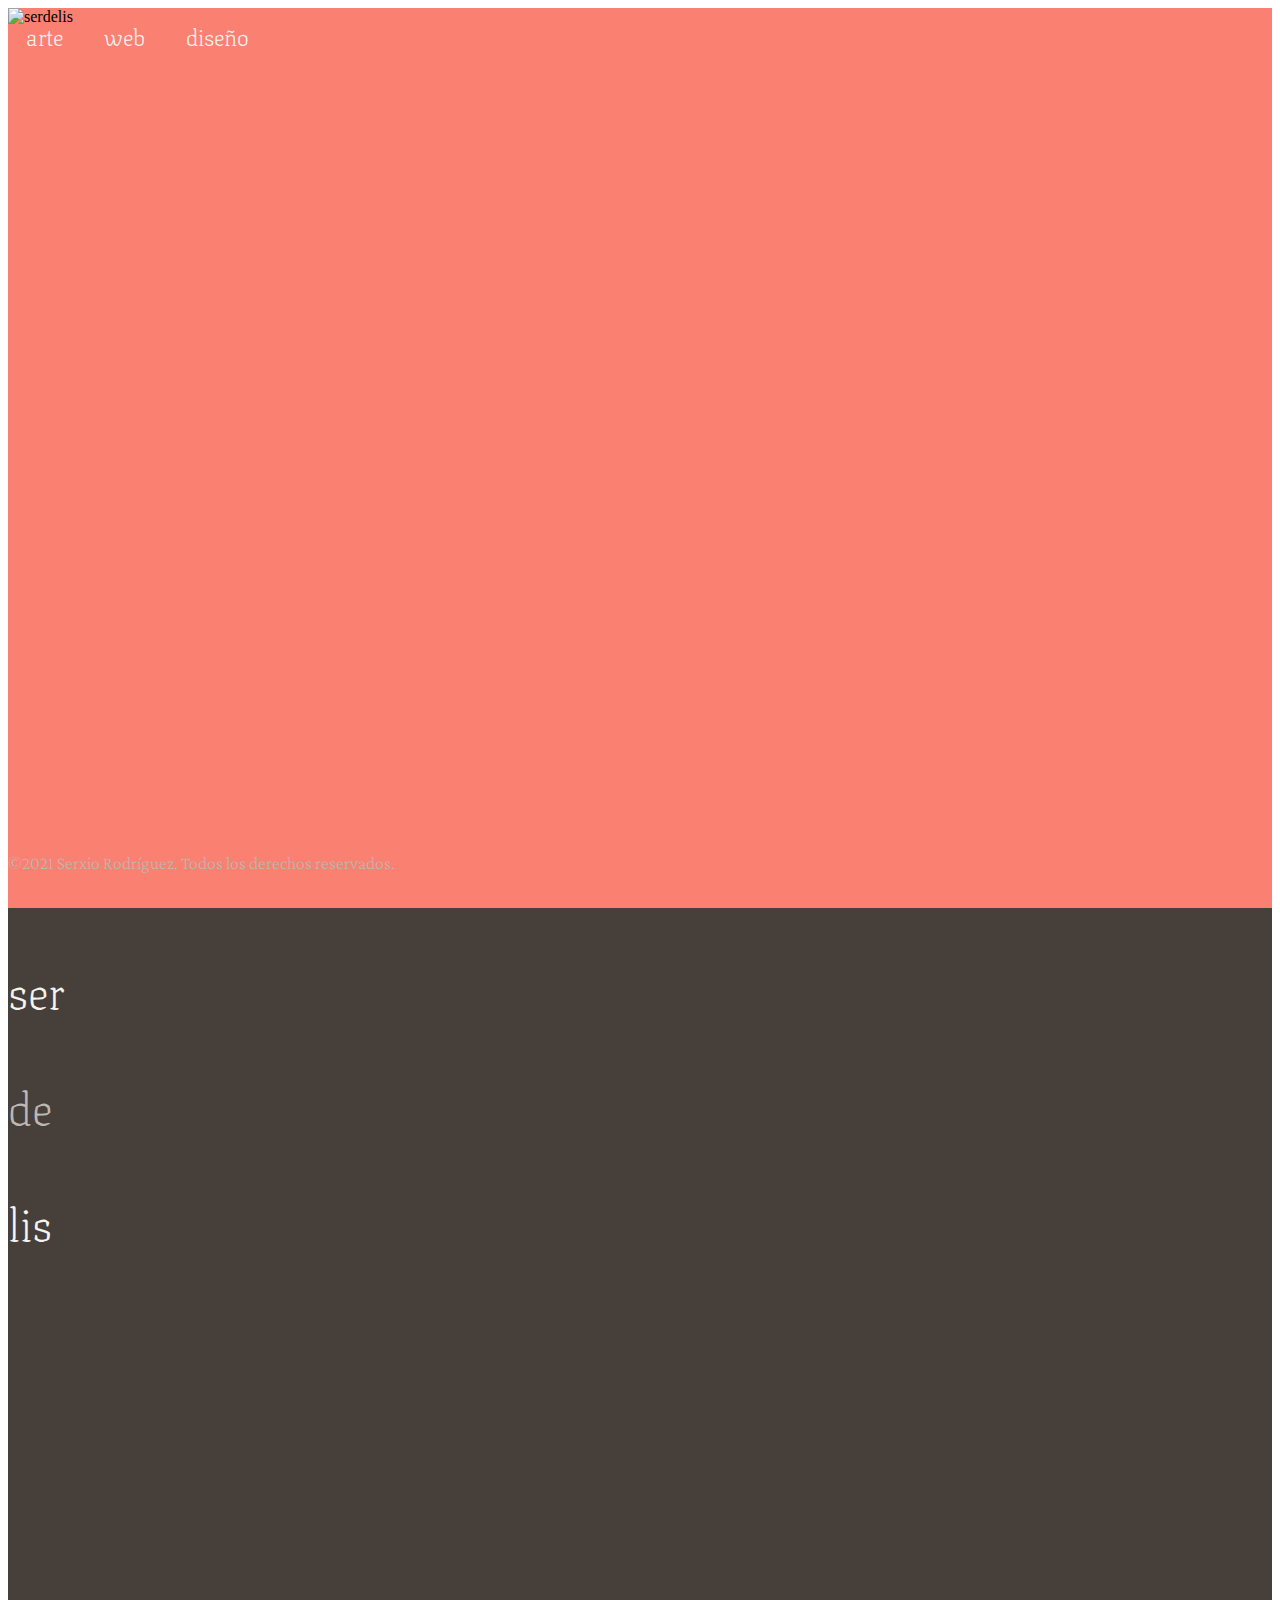
==== index.html @ 5c19d324 "Update index.html" ====
<!DOCTYPE html>
<meta charset="utf-8">
<!-- CSS only -->
<link href="https://cdn.jsdelivr.net/npm/bootstrap@5.0.1/dist/css/bootstrap.min.css" rel="stylesheet" integrity="sha384-+0n0xVW2eSR5OomGNYDnhzAbDsOXxcvSN1TPprVMTNDbiYZCxYbOOl7+AMvyTG2x" crossorigin="anonymous">
<link rel="preconnect" href="https://fonts.gstatic.com">
<link href="https://fonts.googleapis.com/css2?family=Crimson+Pro:wght@200&display=swap" rel="stylesheet">
<link rel="preconnect" href="https://fonts.gstatic.com">
<link href="https://fonts.googleapis.com/css2?family=Crimson+Pro:wght@200&family=Texturina:ital,wght@0,100;0,200;0,300;0,400;0,500;0,600;0,700;1,100;1,200;1,300;1,400;1,500;1,600;1,700&display=swap" rel="stylesheet">
<head>

<title>serxio rodríguez</title>


<link rel="stylesheet" href="styles2.css">

</head>






<body>


        <div class="row g-0">
        
            <div class="col-md-6">

                <div class="leftside d-flex justify-content-center align-items-center">
                    <img class="img" src="https://github.com/serdelis/serdelis/blob/main/picture%20with%20a%20black%20arch.png" alt="serdelis">
                </div>
               
            </div>


                <div class="col-md-6">

                    <div class="rightside d-flex justify-content-center align-items-center">
                        <p class="serlis">ser</p>
                            <p class="midp">de</p>
                        <p class="serlis">lis</p>
                        

                                <div class="secciones d-flex">
                                    <a href="arte.html">arte</a>
                                    <a href="web.html">web</a>
                                    <a href="diseño.html">diseño</a>
                                </div>

                                <div class="footer">
                                    &copy;2021 Serxio Rodríguez. Todos los derechos reservados.
                            </div>

                    </div>

                </div>


                
        </div>


</body>






</html>
---- styles2.css ----
*{
    overflow-y: hidden;
    overflow-x: hidden;
}


.leftside, .rightside {

height: 50vh;
width: 100%;

}

@media screen and (min-width:768px)
{
    .leftside, .rightside {
        height: 100vh;
    }

}
.leftside {
    background: salmon;
    size: 50px;
}

.rightside {
    background:#463f3a;
    font-size: 5vh;
    font-family:'texturina', serif;
    font-weight: lighter;
}


.serlis {
    color:#f4f3ee;
}

.midp {
    color:#bcb8b1;
}

.img{
    width: 760px;
    height: 760px;
}

.footer {
    bottom: 0;
    position: absolute;
    font-size: 2vh;
    color:#bcb8b1;
    padding-bottom: 3vh;
    font-family:'crimson pro', serif;
}



.secciones {
    top: 0;
    position: absolute;
    padding-top:2vh;
    font-size: 2.5vh;
}

.secciones a {
    padding:2vh;
    color: #f4f3ee;
    text-decoration:none;
}

a:hover{
    color: #bcb8b1;
}

.arte{
    color: #e0afa0;
}
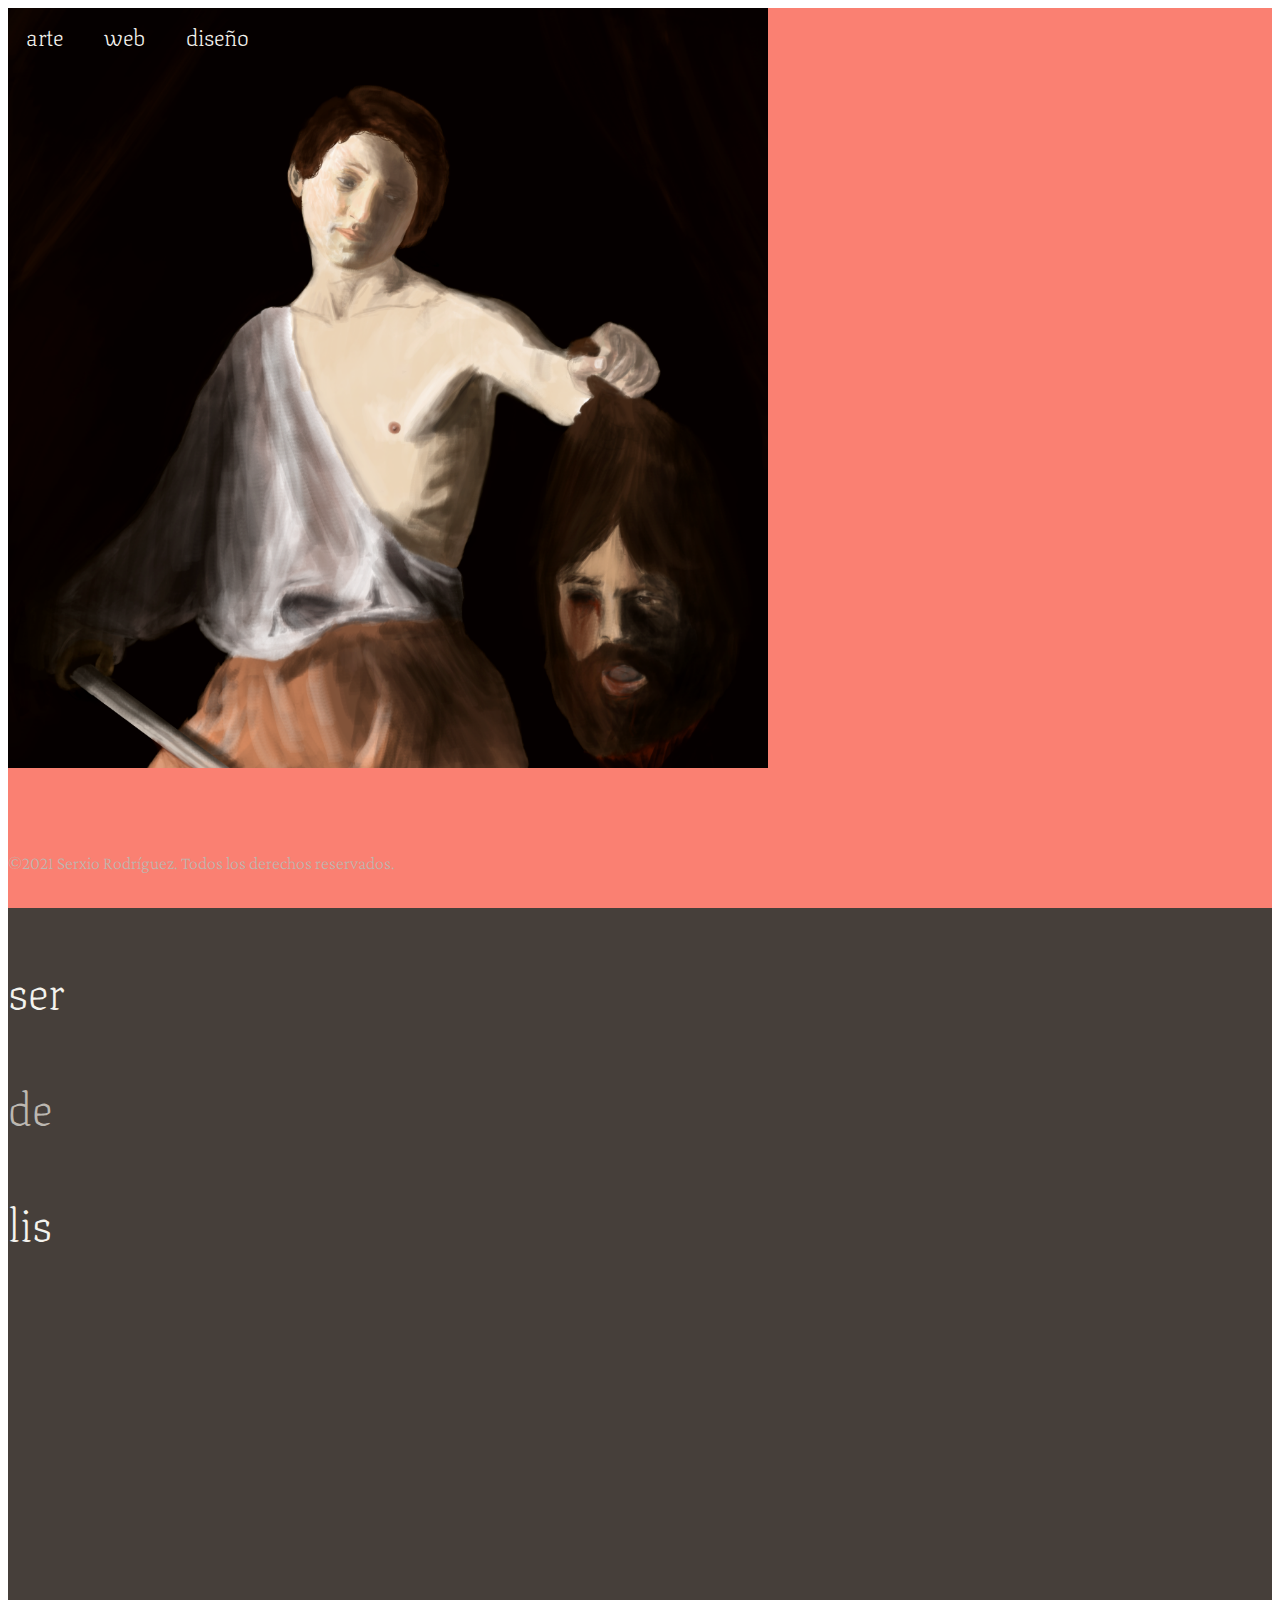
==== commit f5f22c78: "Update index.html" ====
--- a/index.html
+++ b/index.html
@@ -28,7 +28,7 @@
             <div class="col-md-6">
 
                 <div class="leftside d-flex justify-content-center align-items-center">
-                    <img class="img" src="https://github.com/serdelis/serdelis/blob/main/picture%20with%20a%20black%20arch.png" alt="serdelis">
+                    <img class="img" src="caravagg.png" alt="serdelis">
                 </div>
                
             </div>
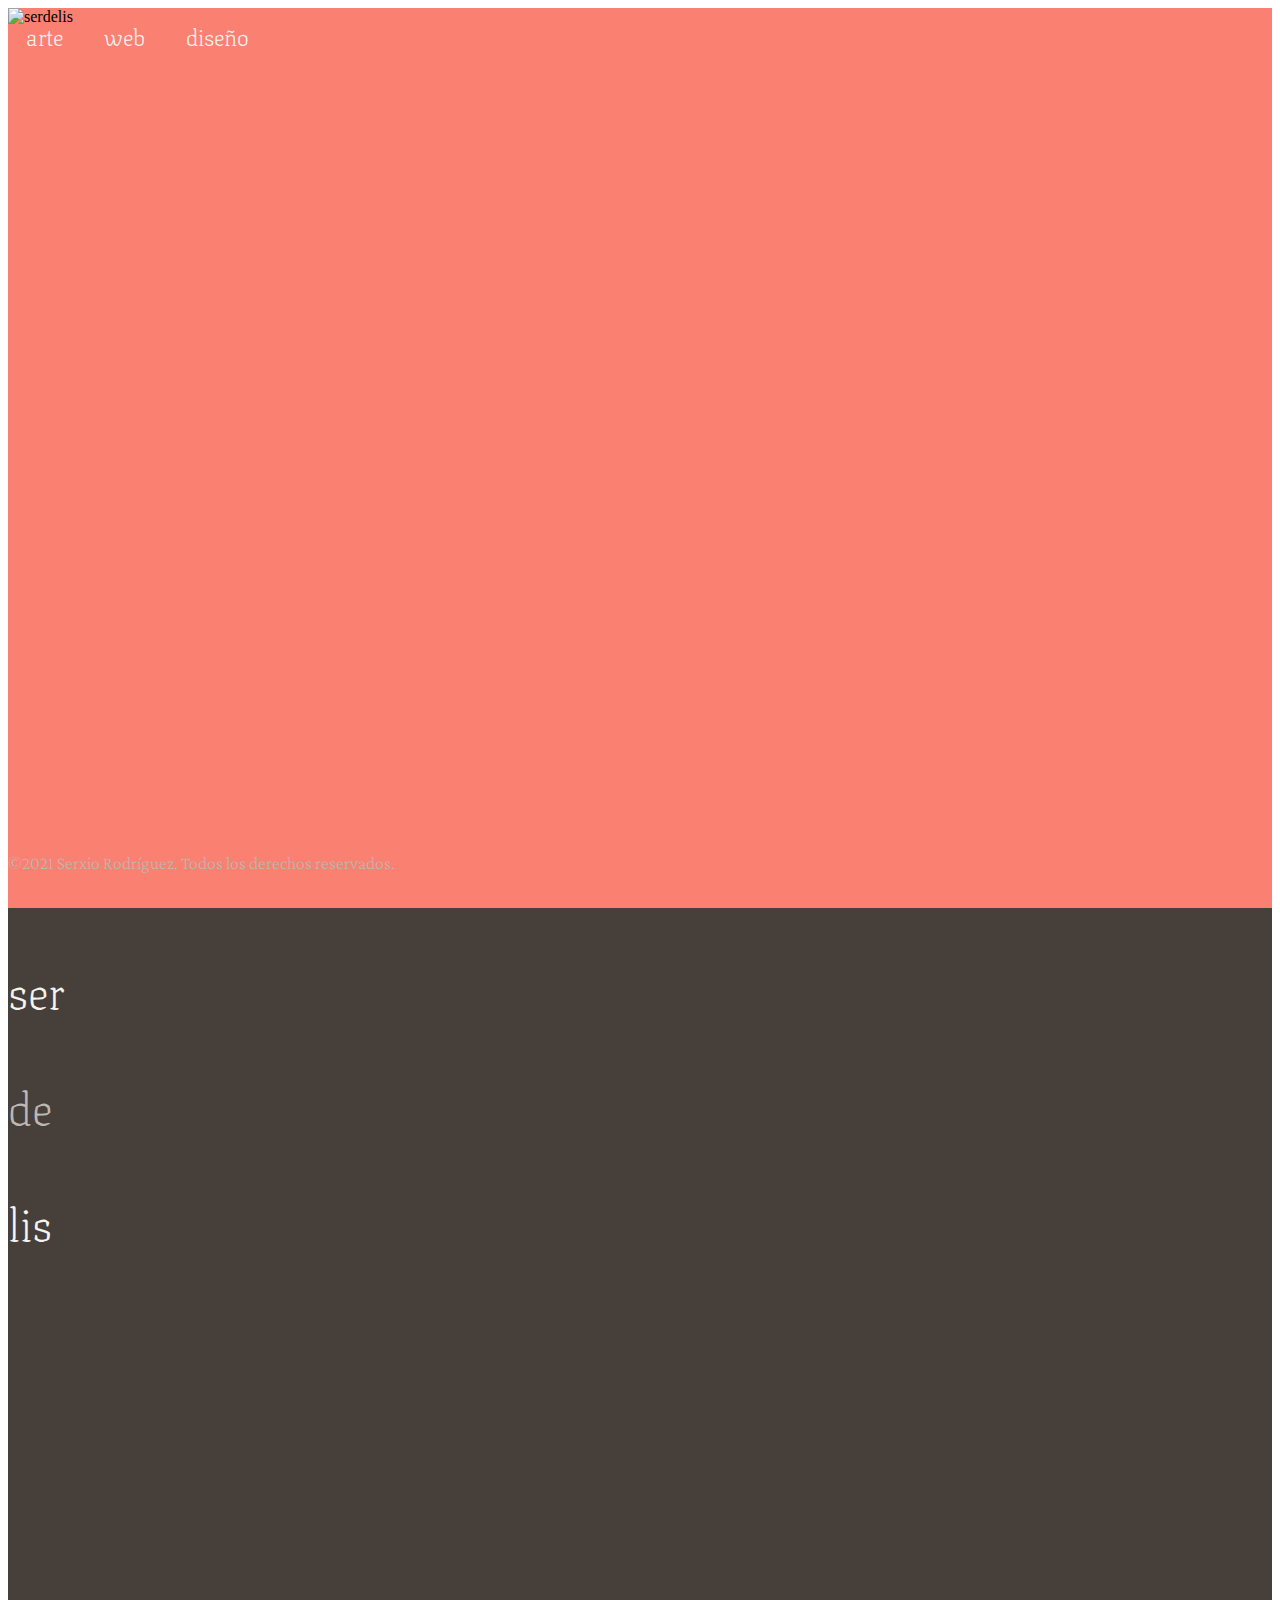
==== commit 935f8538: "Update index.html" ====
--- a/index.html
+++ b/index.html
@@ -28,7 +28,7 @@
             <div class="col-md-6">
 
                 <div class="leftside d-flex justify-content-center align-items-center">
-                    <img class="img" src="caravagg.png" alt="serdelis">
+                    <img class="img" src=" caravag.png" alt="serdelis">
                 </div>
                
             </div>
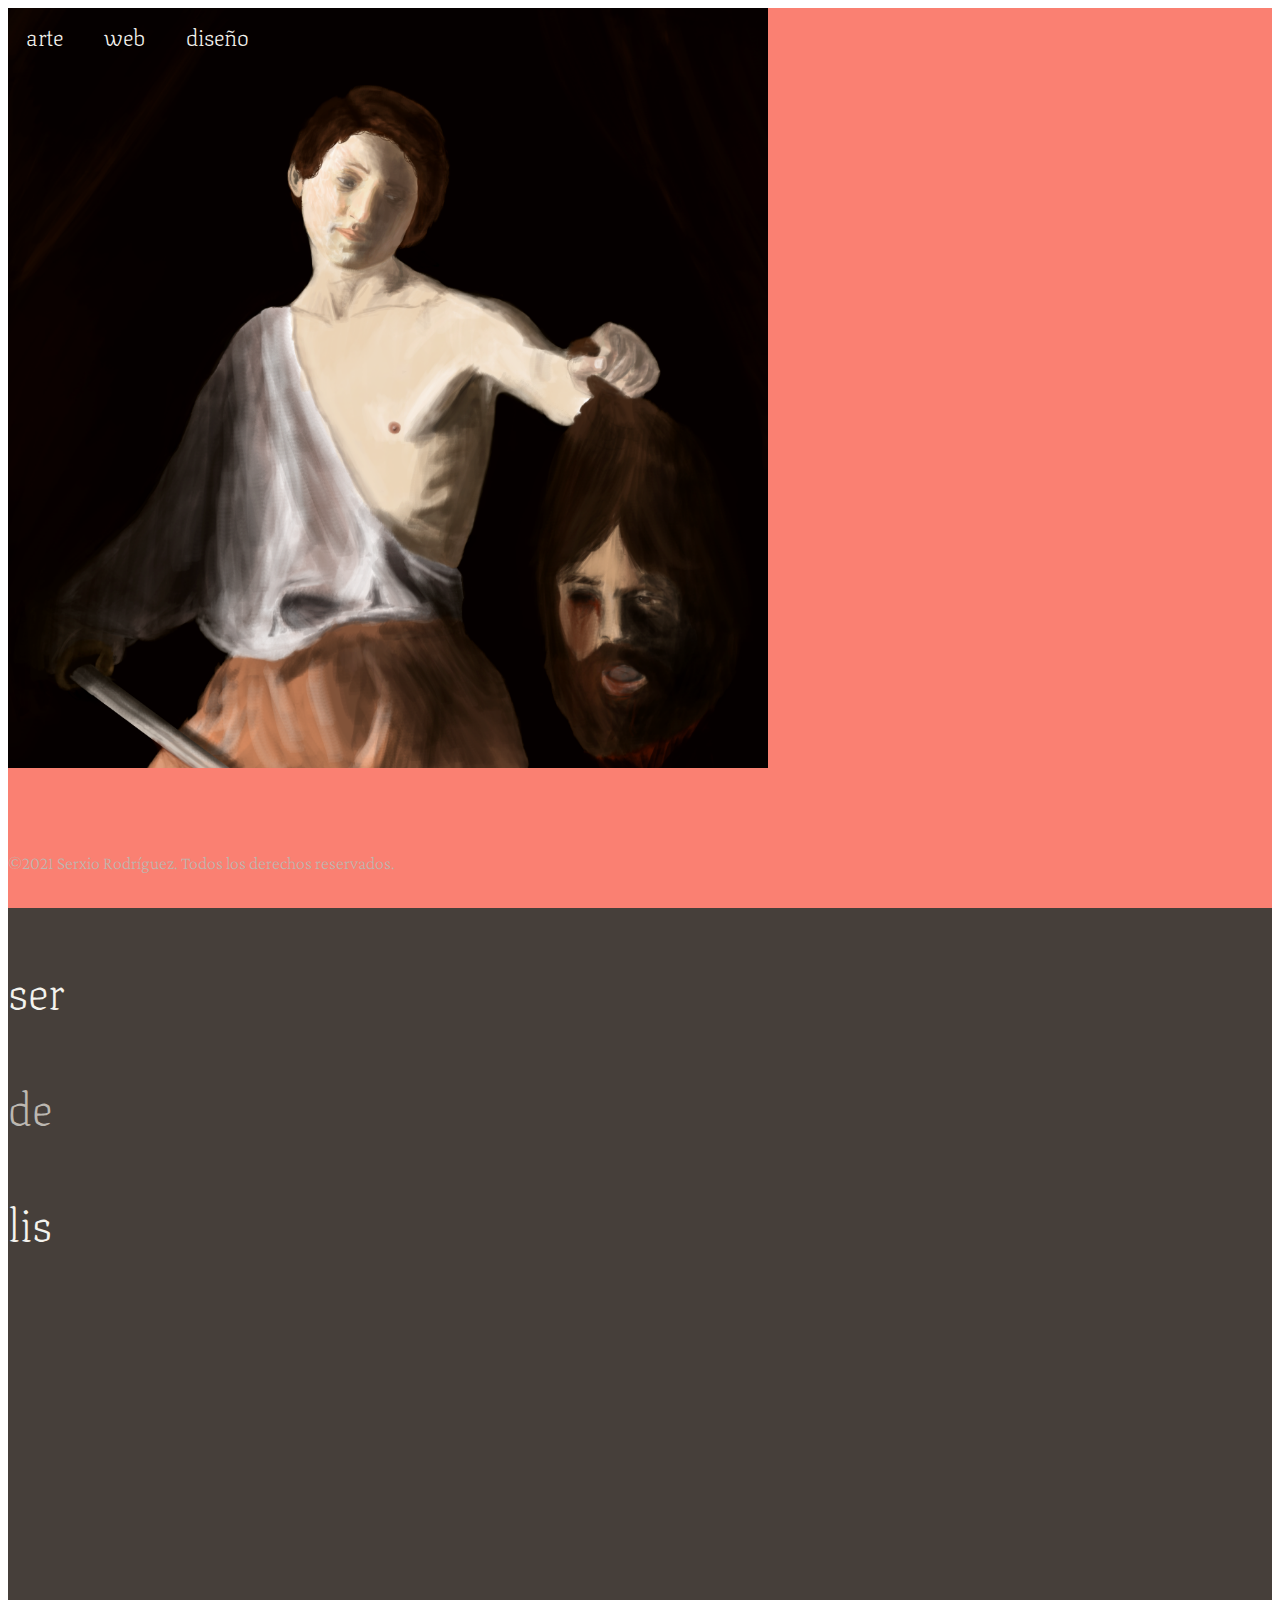
==== commit cf0adeff: "Update index.html" ====
--- a/index.html
+++ b/index.html
@@ -28,7 +28,7 @@
             <div class="col-md-6">
 
                 <div class="leftside d-flex justify-content-center align-items-center">
-                    <img class="img" src=" caravag.png" alt="serdelis">
+                    <img class="img" src=" caravagg.png" alt="serdelis">
                 </div>
                
             </div>
